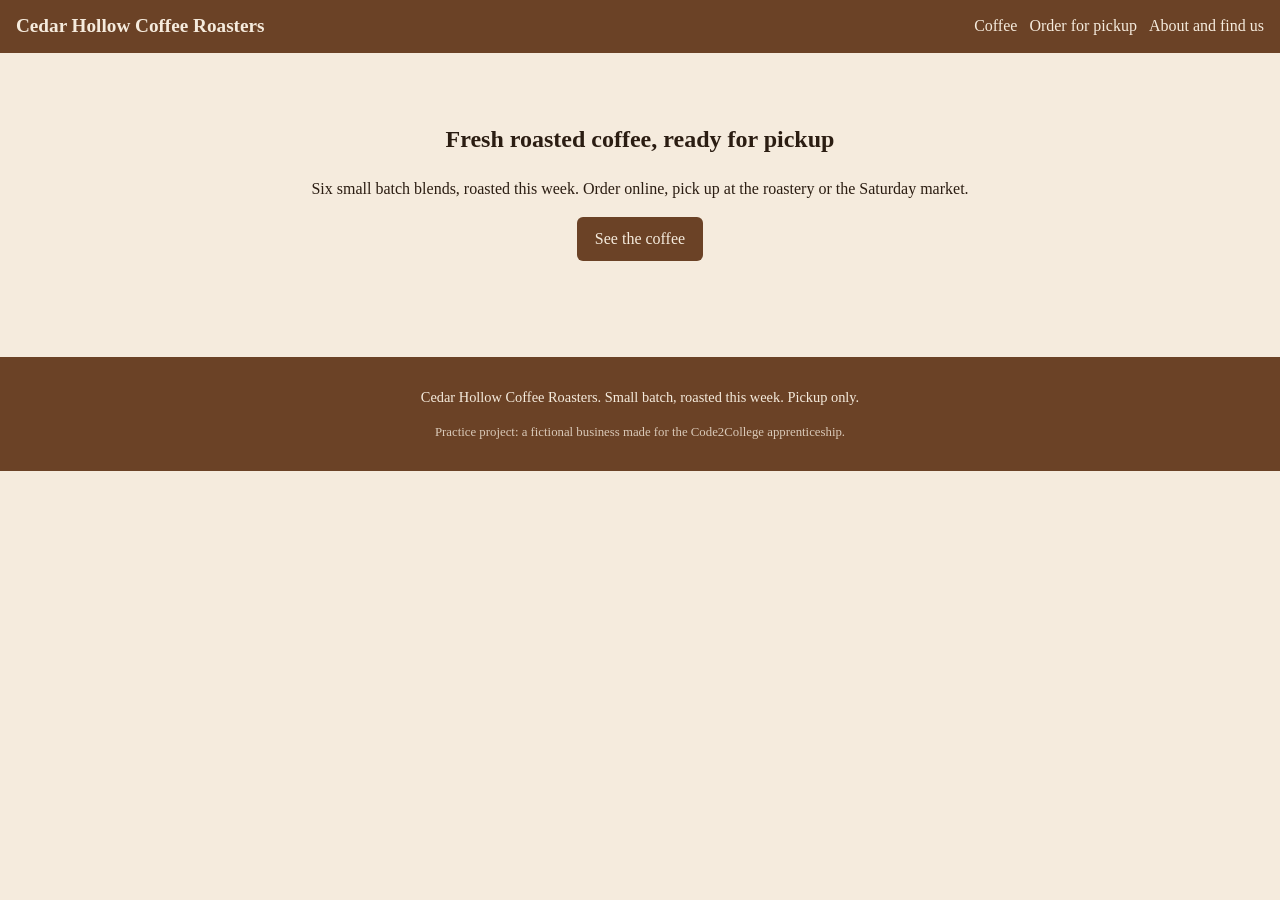
==== index.html @ 4f6b66a6 "Initial starter" ====
<!DOCTYPE html>
<html lang="en">
<head>
  <meta charset="UTF-8">
  <meta name="viewport" content="width=device-width, initial-scale=1.0">
  <title>Home | Cedar Hollow Coffee Roasters</title>
  <link rel="stylesheet" href="site.css">

</head>
<body>
  <!-- SHARED HEADER: the same in every page. Change it only after the whole team agrees. -->
  <header class="site-header">
    <a class="brand" href="index.html">Cedar Hollow Coffee Roasters</a>
    <nav>
      <a href="products.html">Coffee</a>
      <a href="order.html">Order for pickup</a>
      <a href="about.html">About and find us</a>
    </nav>
  </header>

  <main>
    <section class="hero">
      <h1>Fresh roasted coffee, ready for pickup</h1>
      <p>Six small batch blends, roasted this week. Order online, pick up at the roastery or the Saturday market.</p>
      <p><a class="button" href="products.html">See the coffee</a></p>
    </section>
    <!-- This home page is finished. Nobody edits it during Sprint 1 unless the whole team agrees. -->
  </main>

  <!-- SHARED FOOTER: the same in every page. Change it only after the whole team agrees. -->
  <footer class="site-footer">
    <p>Cedar Hollow Coffee Roasters. Small batch, roasted this week. Pickup only.</p>
    <p class="practice-note">Practice project: a fictional business made for the Code2College apprenticeship.</p>
  </footer>
</body>
</html>
---- site.css ----
/* SHARED STYLES for every page. Change only after the whole team agrees.
   Brand colors from Marisol: cedar brown #6B4226 and cream #F5EBDD. */
:root { --cedar: #6B4226; --cream: #F5EBDD; --ink: #2b1d12; }
* { box-sizing: border-box; }
body { margin: 0; font-family: Georgia, "Times New Roman", serif; color: var(--ink); background: var(--cream); line-height: 1.5; }
main { max-width: 960px; margin: 0 auto; padding: 16px; }
img { max-width: 100%; height: auto; }
.site-header { background: var(--cedar); color: var(--cream); padding: 12px 16px; display: flex; flex-wrap: wrap; gap: 8px 20px; align-items: center; justify-content: space-between; }
.site-header a { color: var(--cream); text-decoration: none; }
.site-header .brand { font-size: 1.2rem; font-weight: bold; }
.site-header nav { display: flex; flex-wrap: wrap; gap: 12px; }
.site-footer { background: var(--cedar); color: var(--cream); padding: 16px; text-align: center; font-size: 0.9rem; margin-top: 32px; }
.practice-note { opacity: 0.8; font-size: 0.8rem; }
.button { display: inline-block; background: var(--cedar); color: var(--cream); padding: 10px 18px; border-radius: 6px; text-decoration: none; }
.hero { text-align: center; padding: 32px 8px; }
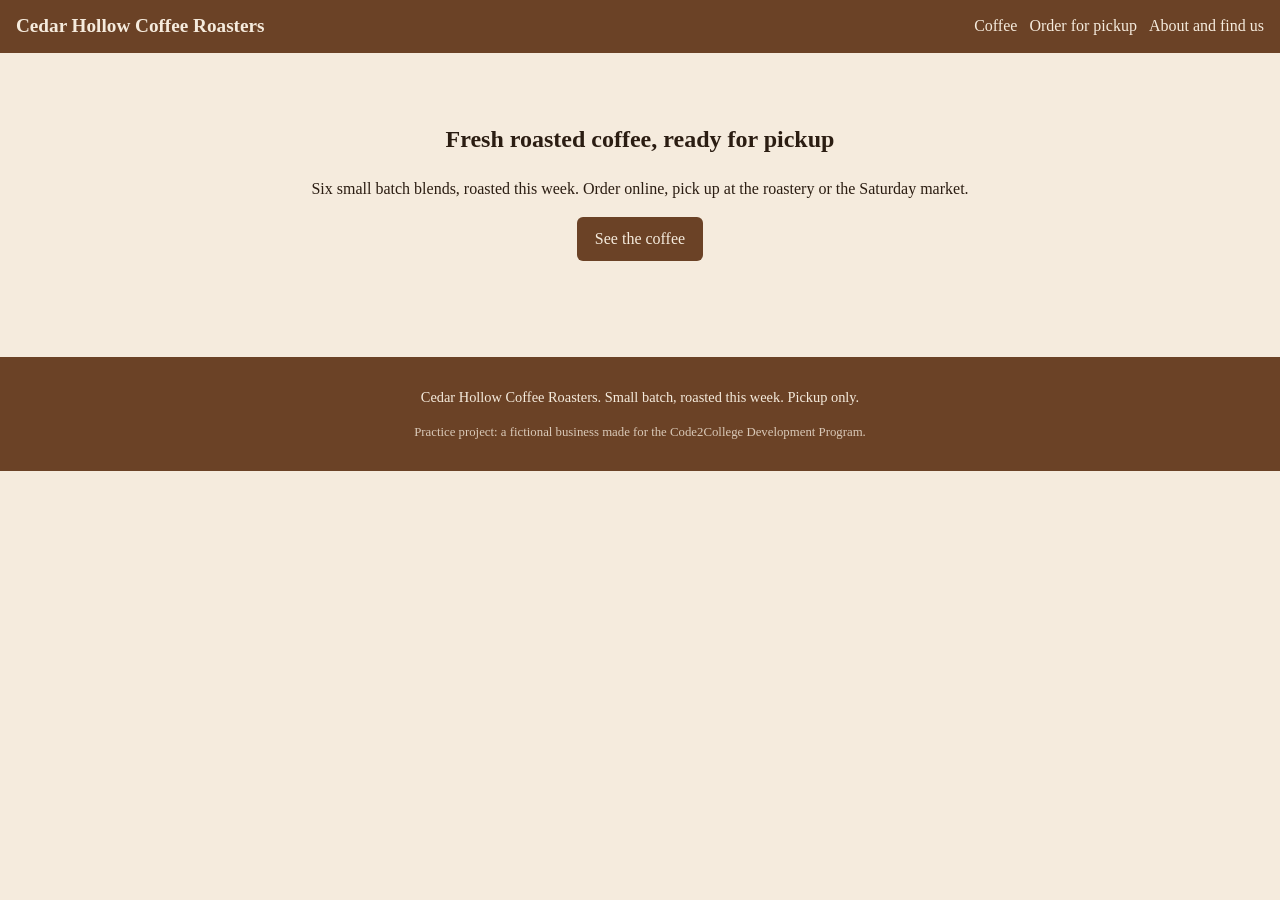
==== commit 6a6dc6eb: "Rename to Code2College Development Program" ====
--- a/index.html
+++ b/index.html
@@ -30,7 +30,7 @@
   <!-- SHARED FOOTER: the same in every page. Change it only after the whole team agrees. -->
   <footer class="site-footer">
     <p>Cedar Hollow Coffee Roasters. Small batch, roasted this week. Pickup only.</p>
-    <p class="practice-note">Practice project: a fictional business made for the Code2College apprenticeship.</p>
+    <p class="practice-note">Practice project: a fictional business made for the Code2College Development Program.</p>
   </footer>
 </body>
 </html>
